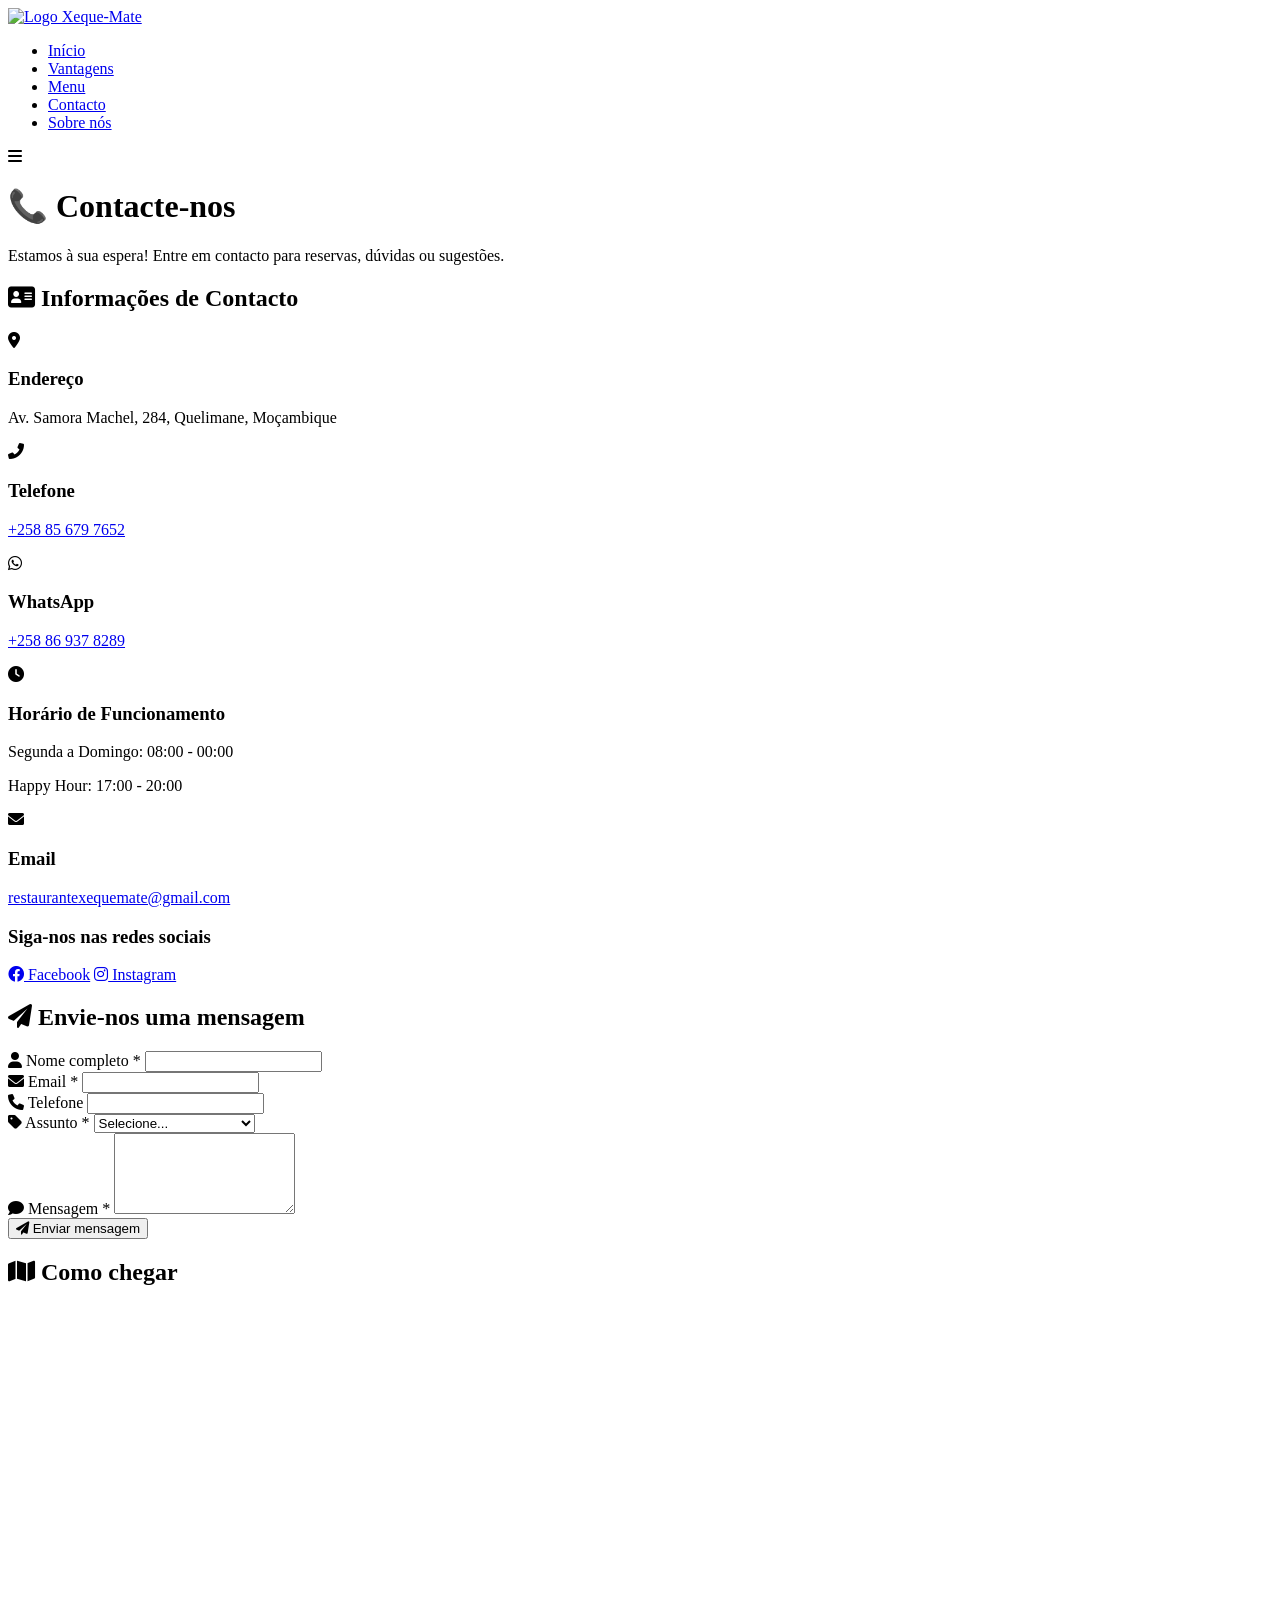
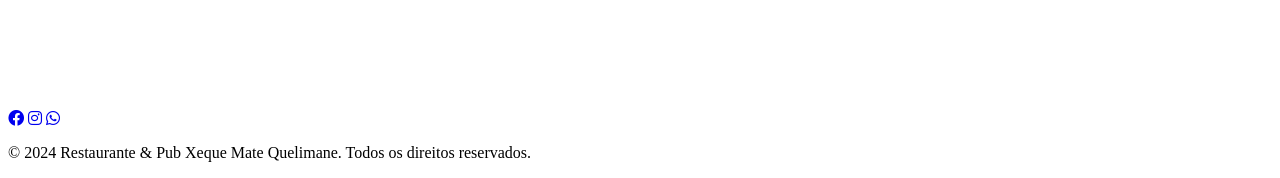
==== contacto.html @ 788d285f "Add files via upload" ====
<!DOCTYPE html>
<html lang="pt">
<head>
  <meta charset="UTF-8">
  <meta name="viewport" content="width=device-width, initial-scale=1.0">
  <title>Contacto - Xeque-Mate PUB</title>
  <link href="https://fonts.googleapis.com/css2?family=Montserrat:wght@300;400;700&family=Playfair+Display:wght@700&display=swap" rel="stylesheet">
  <link rel="stylesheet" href="https://cdnjs.cloudflare.com/ajax/libs/font-awesome/6.0.0/css/all.min.css">
  <link rel="stylesheet" href="styles/contacto.css">
</head>
<body>
  <header id="navbar">
    <a href="index.html" class="logo"><img src="./imagens/logobg.png" alt="Logo Xeque-Mate"></a>
    <nav class="nav-menu">
      <ul class="nav-list">
        <li><a href="index.html#inicio">Início</a></li>
        <li><a href="index.html#vantagens">Vantagens</a></li>
        <li><a href="menu.html">Menu</a></li>
        <li><a href="contacto.html">Contacto</a></li>
        <li><a href="sobre.html">Sobre nós</a></li>
      </ul>
    </nav>
    <div class="menu-toggle">
      <i class="fas fa-bars"></i>
    </div>    
  </header>

  <div class="contacto-header">
    <h1>📞 Contacte-nos</h1>
    <p>Estamos à sua espera! Entre em contacto para reservas, dúvidas ou sugestões.</p>
  </div>

  <div class="contacto-container">
    <!-- Informações de Contacto -->
    <div class="contacto-info">
      <h2><i class="fas fa-address-card"></i> Informações de Contacto</h2>
      
      <div class="info-item">
        <i class="fas fa-map-marker-alt"></i>
        <div>
          <h3>Endereço</h3>
          <p>Av. Samora Machel, 284, Quelimane, Moçambique</p>
        </div>
      </div>
      
      <div class="info-item">
        <i class="fas fa-phone-alt"></i>
        <div>
          <h3>Telefone</h3>
          <p><a href="tel:856797652">+258 85 679 7652</a></p>
        </div>
      </div>
      
      <div class="info-item">
        <i class="fab fa-whatsapp"></i>
        <div>
          <h3>WhatsApp</h3>
          <p><a href="https://wa.me/258869378289">+258 86 937 8289</a></p>
        </div>
      </div>
      
      <div class="info-item">
        <i class="fas fa-clock"></i>
        <div>
          <h3>Horário de Funcionamento</h3>
          <p>Segunda a Domingo: 08:00 - 00:00</p>
          <p>Happy Hour: 17:00 - 20:00</p>
        </div>
      </div>
      
      <div class="info-item">
        <i class="fas fa-envelope"></i>
        <div>
          <h3>Email</h3>
          <p><a href="mailto:restaurantexequemate@gmail.com">restaurantexequemate@gmail.com</a></p>
        </div>
      </div>

      <div class="social-contacto">
        <h3>Siga-nos nas redes sociais</h3>
        <div class="social-links">
          <a href="https://www.facebook.com/61550971076592/" target="_blank"><i class="fab fa-facebook"></i> Facebook</a>
          <a href="https://www.instagram.com/rest.xeque_mate_oficial" target="_blank"><i class="fab fa-instagram"></i> Instagram</a>
        </div>
      </div>
    </div>

    <!-- Formulário de Contacto -->
    <div class="contacto-form">
      <h2><i class="fas fa-paper-plane"></i> Envie-nos uma mensagem</h2>
      <form id="formContato" action="#" method="POST">
        <div class="form-group">
          <label for="nome"><i class="fas fa-user"></i> Nome completo *</label>
          <input type="text" id="nome" name="nome" required>
        </div>
        
        <div class="form-row">
          <div class="form-group">
            <label for="email"><i class="fas fa-envelope"></i> Email *</label>
            <input type="email" id="email" name="email" required>
          </div>
          <div class="form-group">
            <label for="telefone"><i class="fas fa-phone"></i> Telefone</label>
            <input type="tel" id="telefone" name="telefone">
          </div>
        </div>
        
        <div class="form-group">
          <label for="assunto"><i class="fas fa-tag"></i> Assunto *</label>
          <select id="assunto" name="assunto" required>
            <option value="">Selecione...</option>
            <option value="reserva">Fazer uma reserva</option>
            <option value="informacao">Pedir informação</option>
            <option value="sugestao">Dar uma sugestão</option>
            <option value="reclamacao">Registar reclamação</option>
            <option value="evento">Solicitar evento privado</option>
            <option value="outro">Outro assunto</option>
          </select>
        </div>
        
        <div class="form-group">
          <label for="mensagem"><i class="fas fa-comment"></i> Mensagem *</label>
          <textarea id="mensagem" name="mensagem" rows="5" required></textarea>
        </div>
        
        <div class="form-group">
          <label for="data-reserva" id="label-data" style="display:none;">Data da reserva</label>
          <input type="date" id="data-reserva" name="data-reserva" style="display:none;">
        </div>
        
        <div class="form-group">
          <label for="pessoas" id="label-pessoas" style="display:none;">Número de pessoas</label>
          <select id="pessoas" name="pessoas" style="display:none;">
            <option value="1">1 pessoa</option>
            <option value="2">2 pessoas</option>
            <option value="3">3 pessoas</option>
            <option value="4">4 pessoas</option>
            <option value="5">5 pessoas</option>
            <option value="6">6+ pessoas</option>
          </select>
        </div>
        
        <button type="submit" class="btn-enviar"><i class="fas fa-paper-plane"></i> Enviar mensagem</button>
      </form>
      <div id="form-mensagem" style="margin-top: 20px; text-align: center;"></div>
    </div>
  </div>

  <!-- Mapa -->
  <div class="mapa-section">
    <h2><i class="fas fa-map"></i> Como chegar</h2>
    <div class="mapa-container">
      <iframe 
        src="https://www.google.com/maps/embed?pb=!1m14!1m8!1m3!1d15759.294080624977!2d36.878332!3d-17.878332!3m2!1i1024!2i768!4f13.1!3m3!1m2!1s0x18f3e5a8b4c2d6e9%3A0x7a8b5c3d2e1f4a6b!2sAv.%20Samora%20Machel%2C%20284%2C%20Quelimane!5e0!3m2!1spt-pt!2smz!4v1700000000000!5m2!1spt-pt!2smz" 
        width="100%" 
        height="400" 
        style="border:0;" 
        allowfullscreen="" 
        loading="lazy">
      </iframe>
    </div>
  </div>

  <footer>
    <div class="social-icons">
      <a href="https://www.facebook.com/61550971076592/" target="_blank"><i class="fab fa-facebook"></i></a>
      <a href="https://www.instagram.com/rest.xeque_mate_oficial" target="_blank"><i class="fab fa-instagram"></i></a>
      <a href="https://wa.me/258856797652" target="_blank"><i class="fab fa-whatsapp"></i></a>
    </div>
    <p>&copy; 2024 Restaurante & Pub Xeque Mate Quelimane. Todos os direitos reservados.</p>
  </footer>

  <script>
    document.addEventListener('DOMContentLoaded', function() {
      // Mobile menu
      const menuToggle = document.querySelector('.menu-toggle');
      const navMenu = document.querySelector('.nav-menu');
      
      if (menuToggle && navMenu) {
        menuToggle.addEventListener('click', function(e) {
          e.stopPropagation();
          navMenu.classList.toggle('active');
          const icon = menuToggle.querySelector('i');
          if (navMenu.classList.contains('active')) {
            icon.classList.remove('fa-bars');
            icon.classList.add('fa-times');
          } else {
            icon.classList.remove('fa-times');
            icon.classList.add('fa-bars');
          }
        });
      }
      
      // Mostrar campos extras para reserva
      const assuntoSelect = document.getElementById('assunto');
      const dataReserva = document.getElementById('data-reserva');
      const pessoas = document.getElementById('pessoas');
      const labelData = document.getElementById('label-data');
      const labelPessoas = document.getElementById('label-pessoas');
      
      assuntoSelect.addEventListener('change', function() {
        if (this.value === 'reserva') {
          dataReserva.style.display = 'block';
          pessoas.style.display = 'block';
          labelData.style.display = 'block';
          labelPessoas.style.display = 'block';
        } else {
          dataReserva.style.display = 'none';
          pessoas.style.display = 'none';
          labelData.style.display = 'none';
          labelPessoas.style.display = 'none';
        }
      });
      
      // Processar formulário
      const form = document.getElementById('formContato');
      const formMensagem = document.getElementById('form-mensagem');
      
      form.addEventListener('submit', function(e) {
        e.preventDefault();
        
        const nome = document.getElementById('nome').value;
        const assunto = document.getElementById('assunto').value;
        
        // Preparar mensagem para WhatsApp
        let mensagemWhatsApp = `Olá! Meu nome é ${nome}. `;
        
        if (assunto === 'reserva') {
          const data = document.getElementById('data-reserva').value;
          const qtdPessoas = document.getElementById('pessoas').options[document.getElementById('pessoas').selectedIndex].text;
          mensagemWhatsApp += `Gostaria de fazer uma reserva para ${qtdPessoas} no dia ${data}. `;
        } else {
          const textoMsg = document.getElementById('mensagem').value;
          mensagemWhatsApp += `${textoMsg}`;
        }
        
        mensagemWhatsApp += ` Meu telefone: ${document.getElementById('telefone').value || 'não informado'}. Meu email: ${document.getElementById('email').value}`;
        
        // Codificar para URL
        const mensagemCodificada = encodeURIComponent(mensagemWhatsApp);
        
        // Abrir WhatsApp
        window.open(`https://wa.me/258856797652?text=${mensagemCodificada}`, '_blank');
        
        formMensagem.innerHTML = '<p style="color: #d4af37;">✓ Mensagem encaminhada! Em breve entraremos em contacto pelo WhatsApp.</p>';
        form.reset();
        
        setTimeout(() => {
          formMensagem.innerHTML = '';
        }, 5000);
      });
    });
  </script>
</body>
</html>
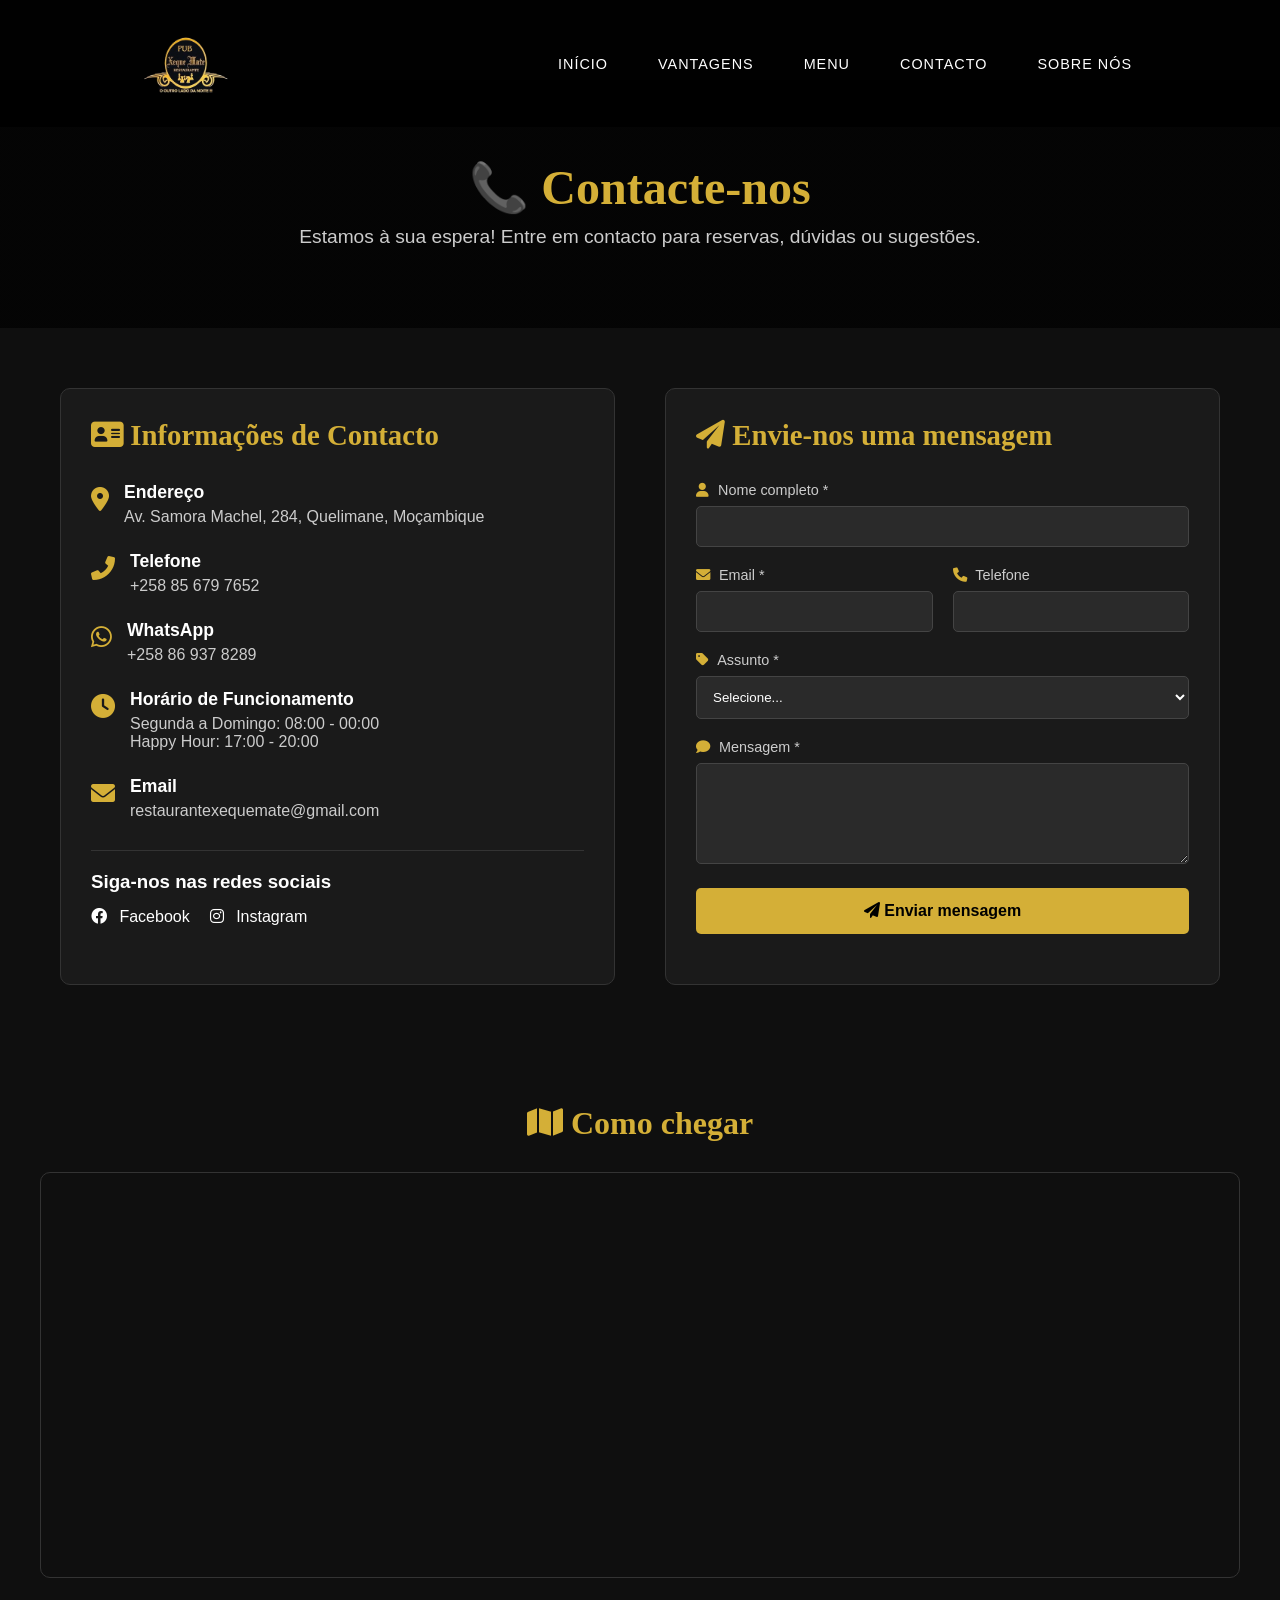
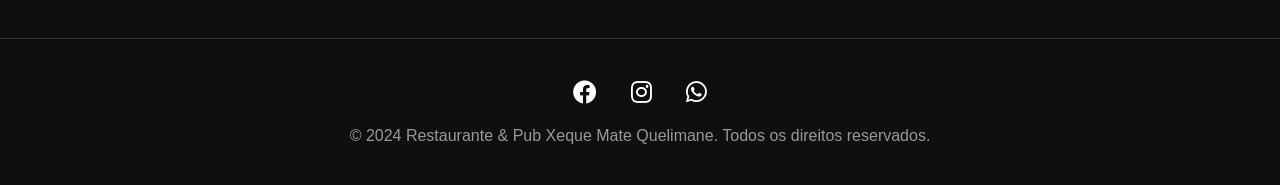
==== commit 8093c1f9: "Add files via upload" ====
--- a/contacto.html
+++ b/contacto.html
@@ -6,11 +6,11 @@
   <title>Contacto - Xeque-Mate PUB</title>
   <link href="https://fonts.googleapis.com/css2?family=Montserrat:wght@300;400;700&family=Playfair+Display:wght@700&display=swap" rel="stylesheet">
   <link rel="stylesheet" href="https://cdnjs.cloudflare.com/ajax/libs/font-awesome/6.0.0/css/all.min.css">
-  <link rel="stylesheet" href="styles/contacto.css">
+  <link rel="stylesheet" href="contacto.css">
 </head>
 <body>
   <header id="navbar">
-    <a href="index.html" class="logo"><img src="./imagens/logobg.png" alt="Logo Xeque-Mate"></a>
+    <a href="index.html" class="logo"><img src="logobg.png" alt="Logo Xeque-Mate"></a>
     <nav class="nav-menu">
       <ul class="nav-list">
         <li><a href="index.html#inicio">Início</a></li>
--- a/contacto.css
+++ b/contacto.css
@@ -0,0 +1,332 @@
+* {
+  margin: 0;
+  padding: 0;
+  box-sizing: border-box;
+}
+
+body {
+  font-family: 'Montserrat', sans-serif;
+  background: #0f0f0f;
+  color: #fff;
+  overflow-x: hidden;
+}
+
+:root {
+  --primary-color: #d4af37;
+  --bg-dark: #0f0f0f;
+  --bg-accent: #1a1a1a;
+}
+
+header {
+  display: flex;
+  position: fixed;
+  z-index: 1000;
+  top: 0;
+  width: 100%;
+  padding: 20px 10%;
+  align-items: center;
+  justify-content: space-between;
+  transition: all 0.3s ease;
+  background: rgba(0,0,0,0.9);
+}
+
+.logo img {
+  max-width: 120px;
+  height: auto;
+}
+
+.nav-list {
+  display: flex;
+  gap: 10px;
+  list-style: none;
+}
+
+.nav-list a {
+  color: #fff;
+  text-transform: uppercase;
+  letter-spacing: 1px;
+  font-size: 0.9rem;
+  padding: 10px 20px;
+  font-weight: 400;
+  text-decoration: none;
+  transition: all 0.3s ease;
+}
+
+.nav-list a:hover {
+  color: var(--primary-color);
+  border-bottom: 2px solid var(--primary-color);
+}
+
+.menu-toggle {
+  display: none;
+  font-size: 2rem;
+  cursor: pointer;
+  color: var(--primary-color);
+  z-index: 1001;
+}
+
+.contacto-header {
+  margin-top: 80px;
+  background: linear-gradient(rgba(0,0,0,0.7), rgba(0,0,0,0.7)), url('https://images.unsplash.com/photo-1517248135467-4c7edcad34c4?w=1600');
+  background-size: cover;
+  background-position: center;
+  padding: 80px 20px;
+  text-align: center;
+}
+
+.contacto-header h1 {
+  font-family: 'Playfair Display', serif;
+  font-size: 3rem;
+  color: var(--primary-color);
+  margin-bottom: 10px;
+}
+
+.contacto-header p {
+  font-size: 1.2rem;
+  color: #ccc;
+}
+
+.contacto-container {
+  max-width: 1200px;
+  margin: 0 auto;
+  padding: 60px 20px;
+  display: flex;
+  flex-wrap: wrap;
+  gap: 50px;
+}
+
+.contacto-info {
+  flex: 1;
+  background: var(--bg-accent);
+  padding: 30px;
+  border-radius: 10px;
+  border: 1px solid #333;
+}
+
+.contacto-info h2 {
+  font-family: 'Playfair Display', serif;
+  font-size: 1.8rem;
+  color: var(--primary-color);
+  margin-bottom: 30px;
+}
+
+.info-item {
+  display: flex;
+  gap: 15px;
+  margin-bottom: 25px;
+  align-items: flex-start;
+}
+
+.info-item i {
+  font-size: 1.5rem;
+  color: var(--primary-color);
+  margin-top: 5px;
+}
+
+.info-item h3 {
+  font-size: 1.1rem;
+  margin-bottom: 5px;
+}
+
+.info-item p, .info-item a {
+  color: #ccc;
+  text-decoration: none;
+}
+
+.info-item a:hover {
+  color: var(--primary-color);
+}
+
+.social-contacto {
+  margin-top: 30px;
+  padding-top: 20px;
+  border-top: 1px solid #333;
+}
+
+.social-contacto h3 {
+  margin-bottom: 15px;
+}
+
+.social-links {
+  display: flex;
+  gap: 20px;
+}
+
+.social-links a {
+  color: #fff;
+  text-decoration: none;
+  transition: all 0.3s;
+}
+
+.social-links a:hover {
+  color: var(--primary-color);
+  transform: translateY(-3px);
+}
+
+.social-links i {
+  margin-right: 8px;
+}
+
+.contacto-form {
+  flex: 1;
+  background: var(--bg-accent);
+  padding: 30px;
+  border-radius: 10px;
+  border: 1px solid #333;
+}
+
+.contacto-form h2 {
+  font-family: 'Playfair Display', serif;
+  font-size: 1.8rem;
+  color: var(--primary-color);
+  margin-bottom: 30px;
+}
+
+.form-group {
+  margin-bottom: 20px;
+}
+
+.form-row {
+  display: flex;
+  gap: 20px;
+}
+
+.form-row .form-group {
+  flex: 1;
+}
+
+label {
+  display: block;
+  margin-bottom: 8px;
+  color: #ccc;
+  font-size: 0.9rem;
+}
+
+label i {
+  color: var(--primary-color);
+  margin-right: 5px;
+}
+
+input, select, textarea {
+  width: 100%;
+  padding: 12px;
+  background: #2a2a2a;
+  border: 1px solid #444;
+  border-radius: 5px;
+  color: #fff;
+  font-family: 'Montserrat', sans-serif;
+  transition: all 0.3s;
+}
+
+input:focus, select:focus, textarea:focus {
+  outline: none;
+  border-color: var(--primary-color);
+}
+
+textarea {
+  resize: vertical;
+}
+
+.btn-enviar {
+  background: var(--primary-color);
+  color: #000;
+  padding: 14px 30px;
+  border: none;
+  border-radius: 5px;
+  font-size: 1rem;
+  font-weight: bold;
+  cursor: pointer;
+  transition: all 0.3s;
+  width: 100%;
+}
+
+.btn-enviar:hover {
+  transform: translateY(-3px);
+  background: #c4a020;
+}
+
+.mapa-section {
+  padding: 60px 20px;
+  background: var(--bg-dark);
+}
+
+.mapa-section h2 {
+  font-family: 'Playfair Display', serif;
+  font-size: 2rem;
+  text-align: center;
+  color: var(--primary-color);
+  margin-bottom: 30px;
+}
+
+.mapa-container {
+  max-width: 1200px;
+  margin: 0 auto;
+  border-radius: 10px;
+  overflow: hidden;
+  border: 1px solid #333;
+}
+
+footer {
+  padding: 40px 5%;
+  text-align: center;
+  border-top: 1px solid #333;
+  color: #999;
+}
+
+.social-icons {
+  margin-bottom: 20px;
+}
+
+.social-icons a {
+  color: #fff;
+  font-size: 1.5rem;
+  margin: 0 15px;
+  transition: all 0.3s;
+  display: inline-block;
+}
+
+.social-icons a:hover {
+  color: var(--primary-color);
+  transform: translateY(-3px);
+}
+
+@media (max-width: 768px) {
+  .nav-menu {
+    position: fixed;
+    top: 0;
+    right: -100%;
+    width: 70%;
+    height: 100vh;
+    background: rgba(0, 0, 0, 0.95);
+    transition: 0.3s ease-in-out;
+    z-index: 1000;
+    padding-top: 80px;
+  }
+  
+  .nav-menu.active {
+    right: 0;
+  }
+  
+  .nav-list {
+    flex-direction: column;
+    align-items: center;
+    gap: 30px;
+  }
+  
+  .menu-toggle {
+    display: block;
+  }
+  
+  .contacto-header h1 {
+    font-size: 2rem;
+  }
+  
+  .contacto-container {
+    flex-direction: column;
+  }
+  
+  .form-row {
+    flex-direction: column;
+    gap: 0;
+  }
+}
